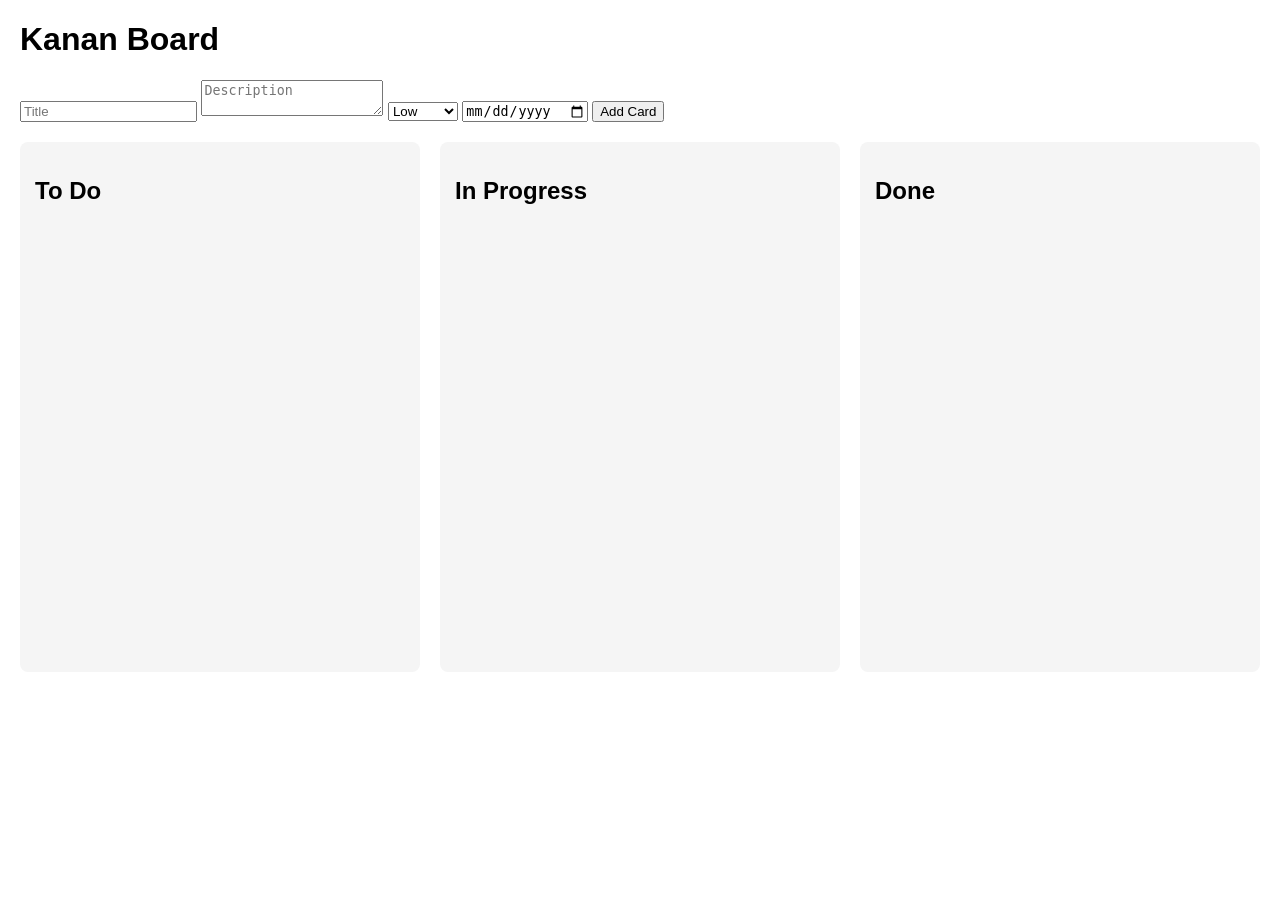
==== class-14-DOM-events/drag.html @ cbb6b1a0 "updated dom events" ====
<!DOCTYPE html>
<html lang="en">
<head>
    <meta charset="UTF-8">
    <meta name="viewport" content="width=device-width, initial-scale=1.0">
    <title>Kanban Board</title>
    <link rel="stylesheet" href="drag.css">
</head>
<body>
    <h1>Kanan Board</h1>

    <form id="cardForm">
        <input type="text" id="title" placeholder="Title" required />
        <textarea id="description" placeholder="Description"></textarea>

        <select id="priority">
            <option value="low">Low</option>
            <option value="medium">Medium</option>
            <option value="high">High</option>
        </select>

        <input type="date" id="dueDate"/>

        <button type="submit">Add Card</button>
    </form>

    <div class="board">
        <div class="column" data-status="todo">
            <h2>To Do</h2>
        </div>
        <div class="column" data-status="inprogress">
            <h2>In Progress</h2> 
        </div>
        <div class="column" data-status="done">
            <h2>Done</h2>
        </div>
    </div>

    <script src="drag.js"></script>
</body>
</html>
---- class-14-DOM-events/drag.css ----
body{
    font-family: 'Segoe UI', Tahoma, Geneva, Verdana, sans-serif;
    margin: 20px;
}
.board{
    display: flex;
    gap: 20px;
    margin-top: 20px;
}
.column{
    flex: 1;
    min-height: 500px;
    background: #f5f5f5;
    border-radius: 8px;
    padding: 15px;
}

.column.drag-over{
    background: #dbeafe;
    border: 2px dashed #2563eb;
}

.card{
    background: white;
    padding: 12px;
    margin-bottom: 10px;
    border-radius: 8px;
    cursor: grab;
    box-shadow: 0 2px 5px rgba(0,0,0,0.1);
}

.card.dragging{
    opacity: 0.5;
}

.low{
    border-left: 5px solid green;
}
.medium{
    border-left: 5px solid orange;
}
.high{
    border-left: 5px solid red;
}

.card-buttons{
    display: flex;
    gap: 8px;
    margin-top: 10px;
}
button{
    cursor: pointer;
}
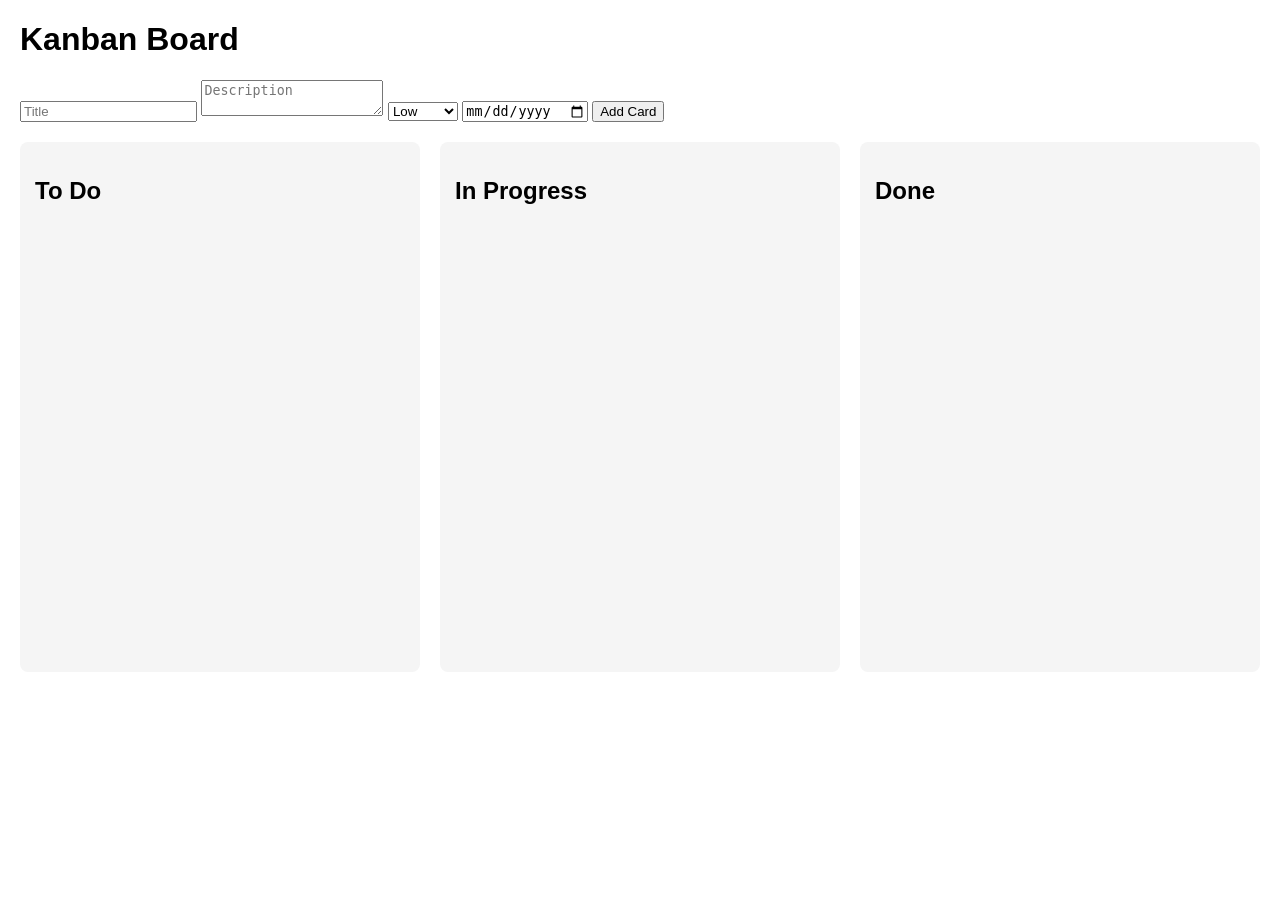
==== commit 68a02631: "Kanban updated" ====
--- a/class-14-DOM-events/drag.html
+++ b/class-14-DOM-events/drag.html
@@ -7,7 +7,7 @@
     <link rel="stylesheet" href="drag.css">
 </head>
 <body>
-    <h1>Kanan Board</h1>
+    <h1>Kanban Board</h1>
 
     <form id="cardForm">
         <input type="text" id="title" placeholder="Title" required />
--- a/class-14-DOM-events/drag.css
+++ b/class-14-DOM-events/drag.css
@@ -30,7 +30,7 @@
 }
 
 .card.dragging{
-    opacity: 0.5;
+    opacity: 1;
 }
 
 .low{
